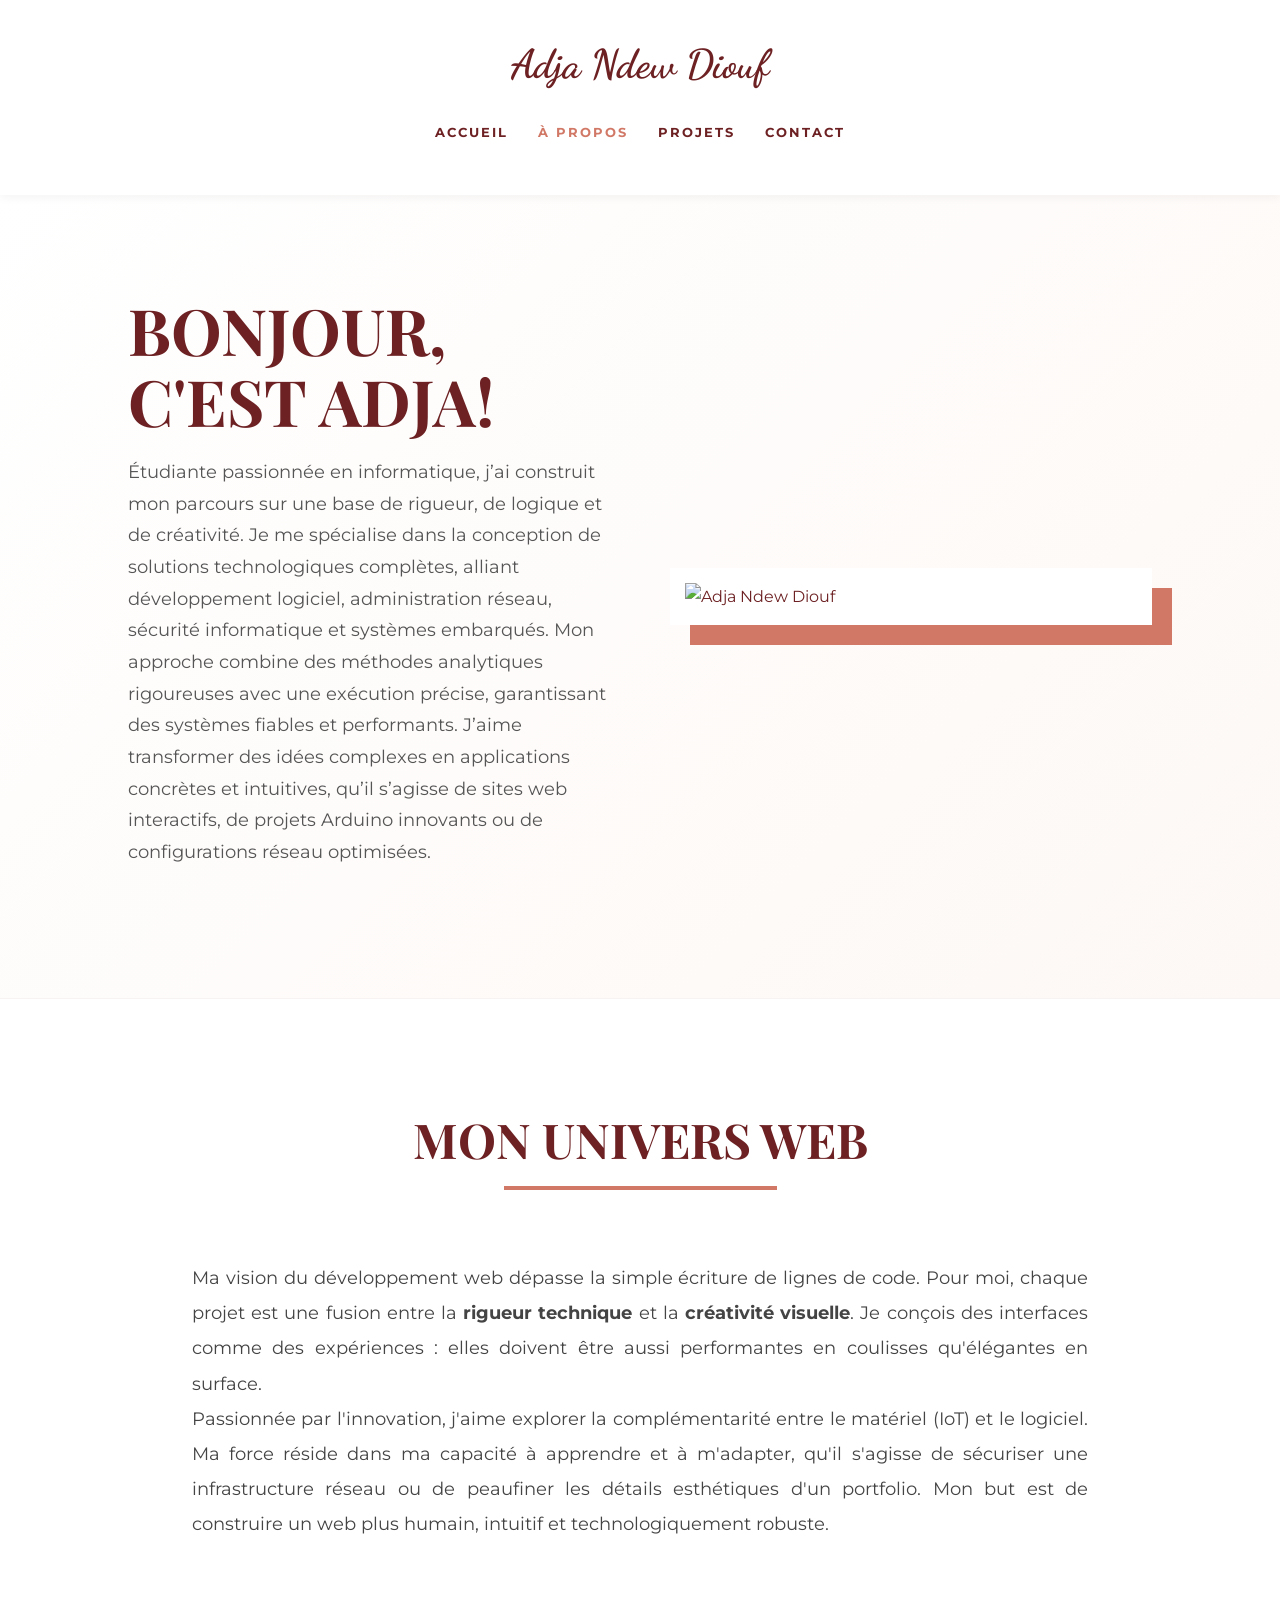
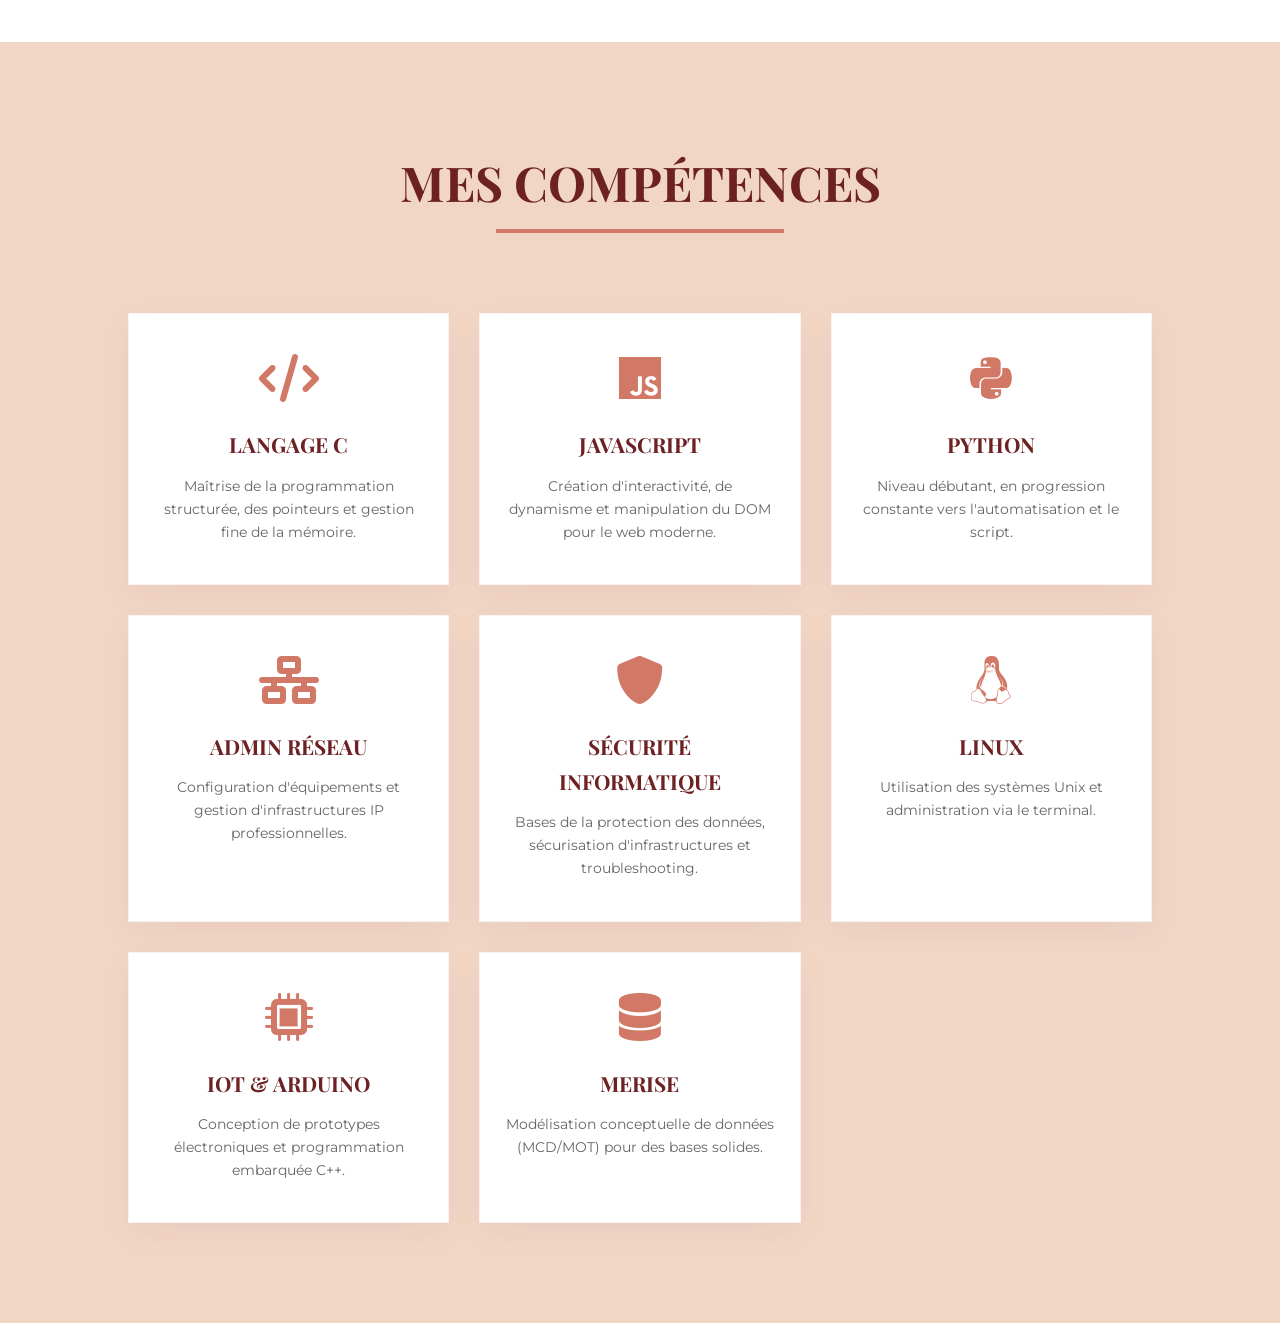
==== pages/a_propos.html @ 98b559bf "Add files via upload" ====
<!DOCTYPE html>
<html lang="fr">
<head>
    <meta charset="UTF-8">
    <meta name="viewport" content="width=device-width, initial-scale=1.0">
    <title>À Propos | Adja Ndew Diouf</title>
    
    <link href="https://fonts.googleapis.com/css2?family=Montserrat:wght@400;700&family=Playfair+Display:wght@900&family=Dancing+Script:wght@700&display=swap" rel="stylesheet">
    <link rel="stylesheet" href="https://cdnjs.cloudflare.com/ajax/libs/font-awesome/6.0.0/css/all.min.css">
    
    <link rel="stylesheet" href="../css/style.css">

    <style>
        :root {
            --bordeaux: #6D2123;
            --rose-poudre: #F1D6C6;
            --saumon: #D17866;
            --blanc: #ffffff;
        }

        body {
            margin: 0;
            font-family: 'Montserrat', sans-serif;
            background-color: #fdfaf8;
            color: var(--bordeaux);
        }

        header { padding: 30px 5%; text-align: center; background: var(--blanc); position: sticky; top: 0; z-index: 1000; box-shadow: 0 2px 10px rgba(0,0,0,0.05); }
        .logo { font-family: 'Dancing Script', cursive; font-size: 2.5rem; color: var(--bordeaux); }
        nav ul { display: flex; justify-content: center; list-style: none; gap: 30px; padding: 20px 0; margin: 0; }
        nav ul li a { text-decoration: none; color: var(--bordeaux); font-weight: 700; font-size: 0.8rem; letter-spacing: 2px; transition: 0.3s; }
        nav ul li a:hover, nav ul li a.active { color: var(--saumon); }

        /* --- PARTIE 1 : PRÉSENTATION PERSONNELLE (AVEC LA PHOTO) --- */
        .hero-about {
            display: grid;
            grid-template-columns: 1fr 1fr;
            gap: 60px;
            padding: 100px 10%;
            align-items: center;
            background: linear-gradient(135deg, white 0%, #fdf8f5 100%);
        }

        .hero-text h1 {
            font-family: 'Playfair Display', serif;
            font-size: 4rem;
            line-height: 1.1;
            margin-bottom: 20px;
            text-transform: uppercase;
        }

        .hero-text p {
            font-size: 1.1rem;
            line-height: 1.8;
            margin-bottom: 30px;
            color: #555;
        }

        /* L'IMAGE STYLE "MAGAZINE" (Correction de l'ombre) */
        .hero-image-container {
            position: relative;
        }

        .hero-image-wrapper {
            background: white;
            padding: 15px;
            box-shadow: 20px 20px 0px var(--saumon); /* Ombre décalée saumon */
            transition: 0.5s ease-in-out;
        }

        .hero-image-wrapper:hover {
            transform: translate(-10px, -10px);
            box-shadow: 30px 30px 0px var(--bordeaux); /* Ombre devient bordeaux au survol */
        }

        .hero-image-wrapper img {
            width: 100%;
            height: auto;
            display: block;
            object-fit: cover;
        }

        /* --- PARTIE 2 : UNIVERS WEB (TEXTE ÉTOFFÉ) --- */
        .universe-section {
            padding: 100px 15%;
            text-align: center;
            background: white;
            border-top: 1px solid rgba(109,33,35,0.05);
        }

        .section-title {
            font-family: 'Playfair Display', serif;
            font-size: 3rem;
            margin-bottom: 30px;
            text-transform: uppercase;
            position: relative;
            display: inline-block;
        }

        .section-title::after {
            content: '';
            width: 60%;
            height: 4px;
            background: var(--saumon);
            position: absolute;
            bottom: -10px;
            left: 20%;
        }

        .universe-text {
            font-size: 1.1rem;
            line-height: 2;
            color: #444;
            max-width: 900px;
            margin: 50px auto 0;
            text-align: justify;
        }

        /* --- PARTIE 3 : GRILLE DE COMPÉTENCES (ICÔNES) --- */
        .skills-section {
            padding: 100px 10%;
            background-color: var(--rose-poudre);
        }

        .skills-grid {
            display: grid;
            grid-template-columns: repeat(auto-fit, minmax(280px, 1fr));
            gap: 30px;
            margin-top: 60px;
        }

        .skill-card {
            background: white;
            padding: 40px 25px;
            text-align: center;
            box-shadow: 0 10px 30px rgba(109, 33, 35, 0.05);
            transition: 0.4s ease;
            border: 1px solid rgba(109, 33, 35, 0.05);
        }

        .skill-card:hover {
            transform: translateY(-10px);
            box-shadow: 15px 15px 0px var(--saumon); /* Ombre décalée au survol */
        }

        .skill-card i {
            font-size: 3rem;
            color: var(--saumon);
            margin-bottom: 25px;
        }

        .skill-card h3 {
            font-family: 'Playfair Display', serif;
            font-size: 1.3rem;
            margin-bottom: 12px;
            text-transform: uppercase;
        }

        .skill-card p {
            font-size: 0.9rem;
            color: #666;
            line-height: 1.6;
        }

        /* RESPONSIVE */
        @media (max-width: 992px) {
            .hero-about { grid-template-columns: 1fr; text-align: center; }
            .hero-text h1 { font-size: 3rem; }
            .hero-image-container { order: -1; margin-bottom: 50px; }
            .skills-grid { grid-template-columns: repeat(auto-fit, minmax(250px, 1fr)); }
        }
    </style>
</head>
<body>

    <header>
        <div class="logo">Adja Ndew Diouf</div>
        <nav>
            <ul>
                <li><a href="../index.html">ACCUEIL</a></li>
                <li><a href="a_propos.html" class="active">À PROPOS</a></li>
                <li><a href="projets.html">PROJETS</a></li>
                <li><a href="contact.html">CONTACT</a></li>
            </ul>
        </nav>
    </header>

    <section class="hero-about">
        <div class="hero-text">
            <h1>Bonjour, c'est ADJA!</h1>
            <p>Étudiante passionnée en informatique, j’ai construit mon parcours sur une base de rigueur, de logique et de créativité. Je me spécialise dans la conception de solutions technologiques complètes, alliant développement logiciel, administration réseau, sécurité informatique et systèmes embarqués.
Mon approche combine des méthodes analytiques rigoureuses avec une exécution précise, garantissant des systèmes fiables et performants. J’aime transformer des idées complexes en applications concrètes et intuitives, qu’il s’agisse de sites web interactifs, de projets Arduino innovants ou de configurations réseau optimisées.</p>
            
        </div>
        <div class="hero-image-container">
            <div class="hero-image-wrapper">
                <img src="https://images.unsplash.com/photo-1518770660439-4636190af475?q=80&w=600" alt="Adja Ndew Diouf">
            </div>
        </div>
    </section>

    <section class="universe-section">
        <h2 class="section-title">Mon Univers Web</h2>
        <div class="universe-text">
            <p>
                Ma vision du développement web dépasse la simple écriture de lignes de code. Pour moi, chaque projet est une fusion entre la <strong>rigueur technique</strong> et la <strong>créativité visuelle</strong>. Je conçois des interfaces comme des expériences : elles doivent être aussi performantes en coulisses qu'élégantes en surface.
            </p>
            <p>
                Passionnée par l'innovation, j'aime explorer la complémentarité entre le matériel (IoT) et le logiciel. Ma force réside dans ma capacité à apprendre et à m'adapter, qu'il s'agisse de sécuriser une infrastructure réseau ou de peaufiner les détails esthétiques d'un portfolio. Mon but est de construire un web plus humain, intuitif et technologiquement robuste.
            </p>
        </div>
    </section>

    <section class="skills-section">
        <div style="text-align: center;">
            <h2 class="section-title">Mes Compétences</h2>
        </div>

        <div class="skills-grid">
            <div class="skill-card">
                <i class="fas fa-code"></i>
                <h3>Langage C</h3>
                <p>Maîtrise de la programmation structurée, des pointeurs et gestion fine de la mémoire.</p>
            </div>

            <div class="skill-card">
                <i class="fab fa-js"></i>
                <h3>JavaScript</h3>
                <p>Création d'interactivité, de dynamisme et manipulation du DOM pour le web moderne.</p>
            </div>

            <div class="skill-card">
                <i class="fab fa-python"></i>
                <h3>Python</h3>
                <p>Niveau débutant, en progression constante vers l'automatisation et le script.</p>
            </div>

            <div class="skill-card">
                <i class="fas fa-network-wired"></i>
                <h3>Admin Réseau</h3>
                <p>Configuration d'équipements et gestion d'infrastructures IP professionnelles.</p>
            </div>

            <div class="skill-card">
                <i class="fas fa-shield-alt"></i>
                <h3>Sécurité Informatique</h3>
                <p>Bases de la protection des données, sécurisation d'infrastructures et troubleshooting.</p>
            </div>

            <div class="skill-card">
                <i class="fab fa-linux"></i>
                <h3>Linux</h3>
                <p>Utilisation des systèmes Unix et administration via le terminal.</p>
            </div>

            <div class="skill-card">
                <i class="fas fa-microchip"></i>
                <h3>IoT & Arduino</h3>
                <p>Conception de prototypes électroniques et programmation embarquée C++.</p>
            </div>

            <div class="skill-card">
                <i class="fas fa-database"></i>
                <h3>Merise</h3>
                <p>Modélisation conceptuelle de données (MCD/MOT) pour des bases solides.</p>
            </div>
        </div>
    </section>

</body>
</html>
---- css/style.css ----
:root {
    --fuchsia: #6D2123; /* Bordeaux */
    --creme: #F1D6C6;   /* Rose Poudré */
    --noir: #D17866;    /* Saumon (utilisé pour les contrastes) */
}

* { margin: 0; padding: 0; box-sizing: border-box; }
body { font-family: 'Montserrat', sans-serif; background-color: var(--creme); color: var(--fuchsia); line-height: 1.7; overflow-x: hidden; }

/* HEADER & LOGO GRAS */
header { padding: 40px 0; text-align: center; }
.logo { font-family: 'Dancing Script', cursive; font-size: 3.2rem; font-weight: 700; color: var(--fuchsia); transition: 0.4s; }
.logo:hover { letter-spacing: 3px; color: var(--noir); }

nav ul { display: flex; justify-content: center; list-style: none; gap: 40px; margin-top: 20px; }
nav ul li a { text-decoration: none; color: var(--fuchsia); font-weight: 700; font-size: 0.85rem; text-transform: uppercase; letter-spacing: 2px; }
nav ul li a:hover, nav ul li a.active { color: var(--noir); }

/* HERO SECTION : CENTRAGE PARFAIT */
.hero-section { height: 80vh; display: flex; justify-content: center; align-items: center; position: relative; }
.hero-container { position: relative; display: flex; justify-content: center; align-items: center; width: 100%; }
.hero-bg-text { position: absolute; z-index: 1; font-family: 'Playfair Display', serif; font-size: 13vw; color: var(--fuchsia); line-height: 0.8; text-align: center; font-weight: 900; opacity: 0.2; }
.hero-image-box { position: relative; z-index: 2; width: 320px; height: 450px; background: white; padding: 10px; box-shadow: 0 30px 60px rgba(109,33,35,0.15); mix-blend-mode: multiply; }
.hero-image-box img { width: 100%; height: 100%; object-fit: cover; }

/* PROJETS PHARES : MISE EN PAGE CAPTIVANTE */
.projets-discrets { display: flex; padding: 120px 10%; align-items: center; gap: 80px; background: white; }
.left-content { flex: 1; }
.description-attirante { font-size: 1.1rem; color: var(--fuchsia); margin-bottom: 35px; border-left: 3px solid var(--noir); padding-left: 20px; }
.main-title { font-family: 'Playfair Display', serif; font-size: 3rem; text-transform: uppercase; margin-bottom: 25px; color: var(--fuchsia); line-height: 1; }
.btn-decouvrir, .btn-more { display: inline-block; padding: 20px 40px; background: var(--fuchsia); color: white; text-decoration: none; font-weight: 700; letter-spacing: 2px; transition: 0.4s; }
.btn-decouvrir:hover, .btn-more:hover { background: var(--noir); transform: translateY(-8px); box-shadow: 0 15px 30px rgba(209,120,102,0.2); }

.right-content { flex: 1.2; }
.projects-mini-grid { display: grid; grid-template-columns: repeat(3, 1fr); gap: 20px; }
.mini-card { height: 400px; position: relative; overflow: hidden; box-shadow: 0 10px 20px rgba(0,0,0,0.1); transition: 0.6s cubic-bezier(0.23, 1, 0.32, 1); }
.mini-card img { width: 100%; height: 100%; object-fit: cover; transition: 0.6s; }
.mini-card:hover { transform: translateY(-20px); }
.mini-card:hover img { transform: scale(1.1); }
.overlay { position: absolute; bottom: 0; width: 100%; background: linear-gradient(transparent, rgba(109, 33, 35, 0.8)); color: white; padding: 20px; text-align: center; font-weight: 700; opacity: 0; transition: 0.4s; }
.mini-card:hover .overlay { opacity: 1; }

/* SECTION HEY ADJA : ÉQUILIBRE PHOTO/TEXTE */
.hey-babe { display: flex; padding: 120px 10%; align-items: center; gap: 80px; }
.babe-content { flex: 1.2; }
.handwritten { font-family: 'Dancing Script', cursive; color: var(--fuchsia); font-size: 4rem; margin-bottom: 10px; }
.bio-paragraph { margin: 30px 0; font-size: 1.05rem; color: var(--fuchsia); }
.bio-paragraph p { margin-bottom: 15px; }
.babe-image-container { flex: 1; height: 600px; background: white; padding: 15px; box-shadow: 0 40px 80px rgba(109,33,35,0.1); }
.babe-image-container img { width: 100%; height: 100%; object-fit: cover; }

/* SERVICES SURVOL INCROYABLE */
.services { padding: 100px 10%; text-align: center; background: white; }
.services-grid { display: grid; grid-template-columns: repeat(4, 1fr); gap: 30px; margin-top: 50px; }
.service-card { background: var(--creme); padding: 60px 20px; transition: 0.5s; border: 1px solid transparent; }
.service-card:hover { transform: translateY(-25px); background: white; border-color: var(--fuchsia); box-shadow: 0 30px 60px rgba(109, 33, 35, 0.15); }
.service-icon { font-size: 3rem; margin-bottom: 20px; }

/* FOOTER MIGNON & CHIC */
footer { padding: 80px 10% 40px; background: white; text-align: center; }
.footer-inner { max-width: 900px; margin: 0 auto; }
.footer-logo { font-family: 'Dancing Script', cursive; font-size: 2.5rem; color: var(--fuchsia); font-weight: 700; }
.footer-divider { width: 50px; height: 3px; background: var(--fuchsia); margin: 20px auto; }
.social-links { margin: 30px 0; }
.social-links a { text-decoration: none; color: var(--fuchsia); font-weight: 700; margin: 0 20px; font-size: 0.8rem; letter-spacing: 2px; transition: 0.3s; }
.social-links a:hover { color: var(--noir); }
.footer-tagline { font-size: 0.8rem; letter-spacing: 3px; color: var(--noir); margin-bottom: 15px; }
.contact-highlight { font-family: 'Playfair Display', serif; font-size: 1.5rem; font-weight: 900; color: var(--fuchsia); border-bottom: 4px solid var(--noir); display: inline-block; }
/* --- FOOTER : ÉQUILIBRE MARRON & ROSE --- */
footer {
    background-color: #fdfaf8; /* Fond rose poudré très clair */
    padding: 80px 10% 40px;
    text-align: center;
    border-top: 2px solid #6D2123; /* Ligne marron fine en haut */
}

.footer-logo {
    font-family: 'Dancing Script', cursive;
    font-size: 3.5rem;
    color: #6D2123; /* Marron pour le nom */
    margin-bottom: 10px;
}

.footer-tagline {
    font-size: 0.85rem;
    letter-spacing: 2px;
    text-transform: uppercase;
    color: #D17866; /* Saumon pour le contraste */
    margin-bottom: 40px;
    font-weight: 700;
}

/* LES BOUTONS SOCIAUX (Plus de Marron ici) */
.footer-socials {
    display: flex;
    justify-content: center;
    gap: 25px;
    margin-bottom: 50px;
}

.social-circle {
    width: 55px;
    height: 55px;
    display: flex;
    justify-content: center;
    align-items: center;
    background-color: #6D2123; /* Fond Marron pour les cercles */
    color: #ffffff !important; /* Icônes blanches pour bien voir */
    border-radius: 50%;
    font-size: 1.5rem;
    text-decoration: none;
    transition: all 0.4s ease;
    box-shadow: 0 4px 10px rgba(109, 33, 35, 0.2);
}

.social-circle:hover {
    background-color: #D17866; /* Devient saumon au survol */
    transform: translateY(-5px);
    box-shadow: 0 8px 15px rgba(209, 120, 102, 0.3);
}

.email-link {
    text-decoration: none;
    color: #6D2123; /* Texte email en marron */
    font-weight: 700;
    font-size: 1.1rem;
    border-bottom: 2px solid #D17866;
    padding-bottom: 3px;
    transition: 0.3s;
}

.email-link:hover {
    color: #D17866;
    border-bottom-color: #6D2123;
}

.copyright {
    margin-top: 50px;
    font-size: 0.75rem;
    color: #6D2123;
    opacity: 0.6;
}
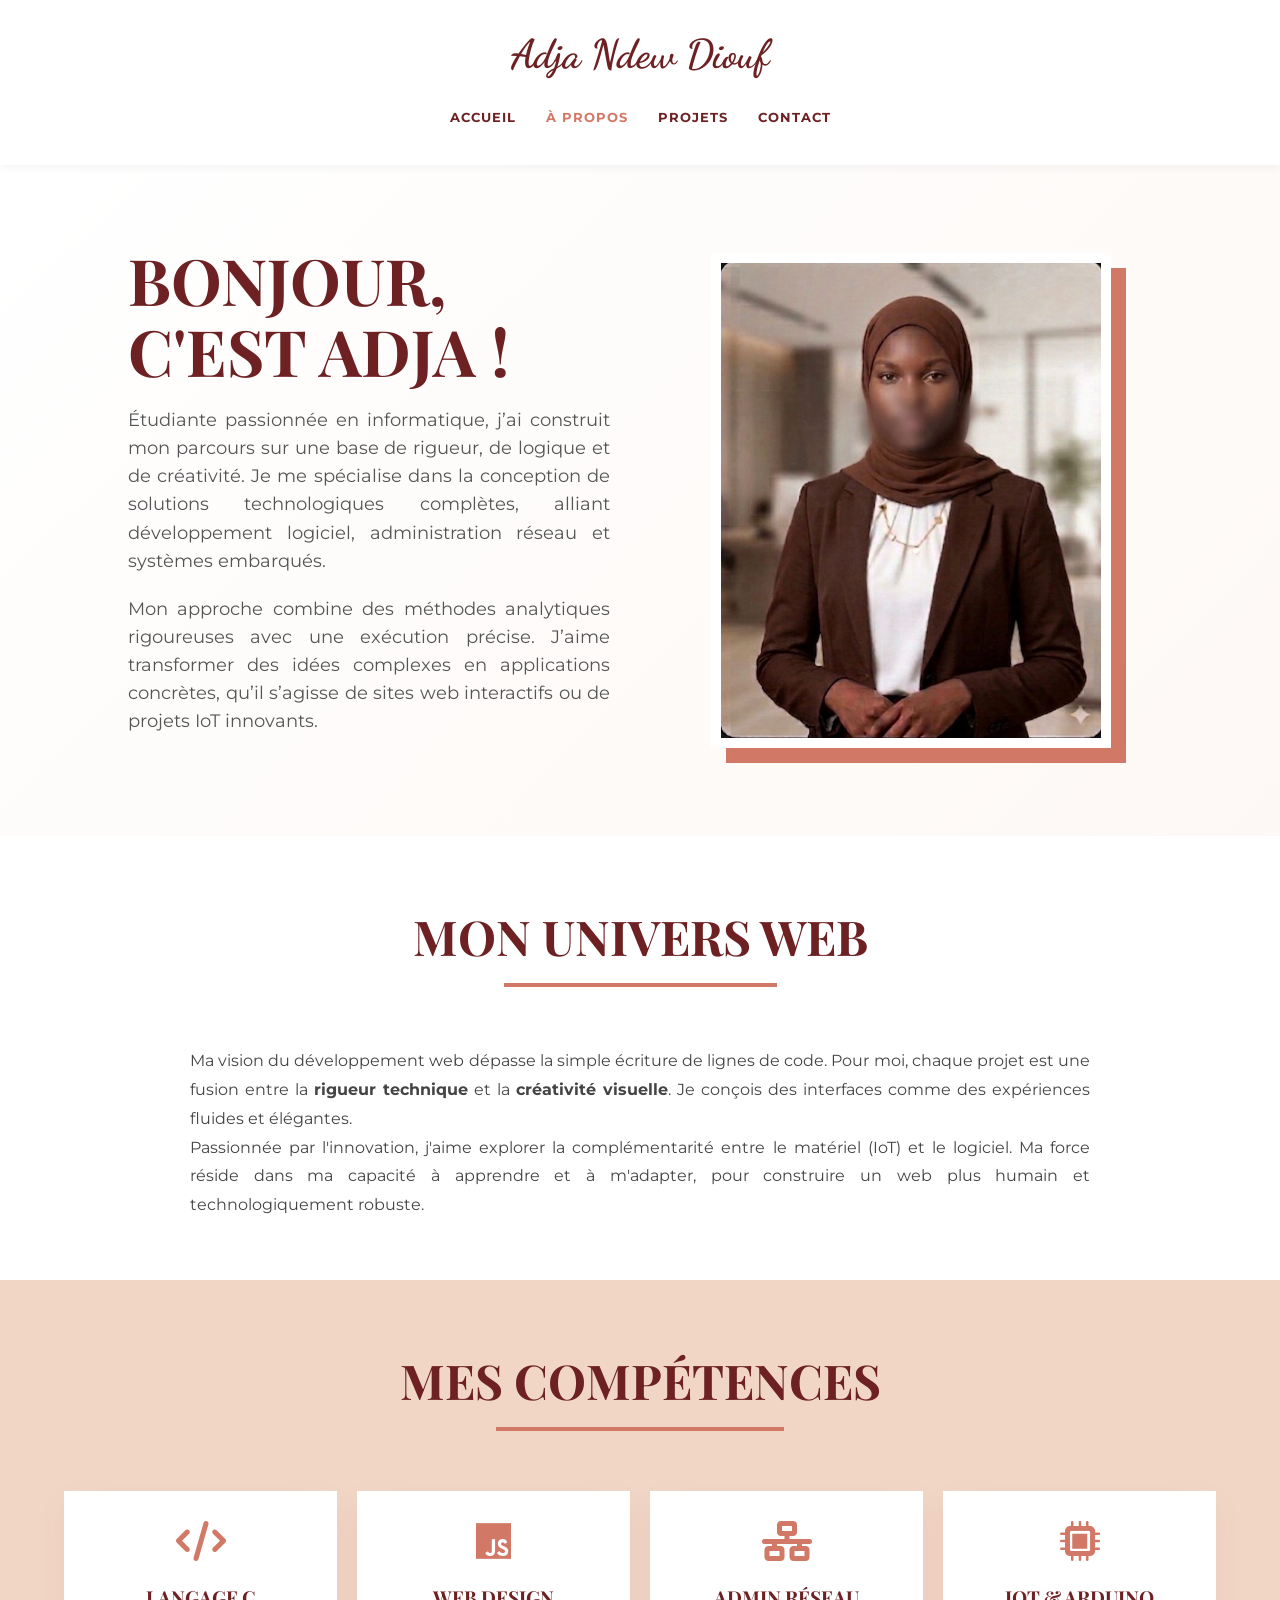
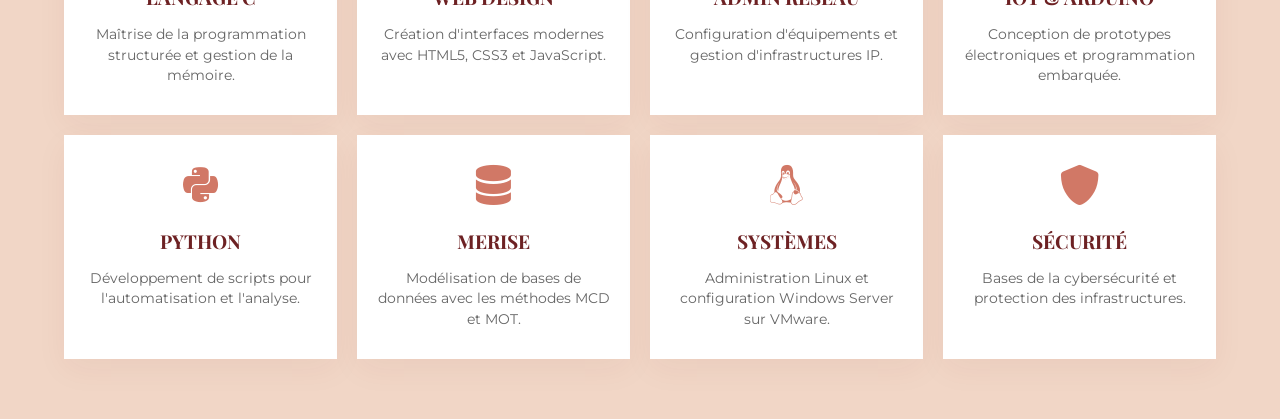
==== commit 7b9629e3: "Update a_propos.html" ====
--- a/pages/a_propos.html
+++ b/pages/a_propos.html
@@ -23,151 +23,82 @@
             font-family: 'Montserrat', sans-serif;
             background-color: #fdfaf8;
             color: var(--bordeaux);
+            overflow-x: hidden;
         }
 
-        header { padding: 30px 5%; text-align: center; background: var(--blanc); position: sticky; top: 0; z-index: 1000; box-shadow: 0 2px 10px rgba(0,0,0,0.05); }
-        .logo { font-family: 'Dancing Script', cursive; font-size: 2.5rem; color: var(--bordeaux); }
-        nav ul { display: flex; justify-content: center; list-style: none; gap: 30px; padding: 20px 0; margin: 0; }
-        nav ul li a { text-decoration: none; color: var(--bordeaux); font-weight: 700; font-size: 0.8rem; letter-spacing: 2px; transition: 0.3s; }
+        header { padding: 20px 5%; text-align: center; background: var(--blanc); position: sticky; top: 0; z-index: 1000; box-shadow: 0 2px 10px rgba(0,0,0,0.05); }
+        .logo { font-family: 'Dancing Script', cursive; font-size: 2.2rem; color: var(--bordeaux); }
+        
+        nav ul { 
+            display: flex; justify-content: center; list-style: none; gap: 15px; padding: 15px 0; margin: 0; flex-wrap: wrap; 
+        }
+        nav ul li a { text-decoration: none; color: var(--bordeaux); font-weight: 700; font-size: 0.75rem; letter-spacing: 1px; transition: 0.3s; }
         nav ul li a:hover, nav ul li a.active { color: var(--saumon); }
 
-        /* --- PARTIE 1 : PRÉSENTATION PERSONNELLE (AVEC LA PHOTO) --- */
+        /* --- SECTION HERO --- */
         .hero-about {
             display: grid;
-            grid-template-columns: 1fr 1fr;
-            gap: 60px;
-            padding: 100px 10%;
+            grid-template-columns: 1fr; /* 1 col par défaut (mobile) */
+            gap: 40px;
+            padding: 40px 5%;
             align-items: center;
             background: linear-gradient(135deg, white 0%, #fdf8f5 100%);
         }
 
         .hero-text h1 {
             font-family: 'Playfair Display', serif;
-            font-size: 4rem;
+            font-size: 2.5rem;
             line-height: 1.1;
             margin-bottom: 20px;
             text-transform: uppercase;
         }
 
-        .hero-text p {
-            font-size: 1.1rem;
-            line-height: 1.8;
-            margin-bottom: 30px;
-            color: #555;
-        }
-
-        /* L'IMAGE STYLE "MAGAZINE" (Correction de l'ombre) */
-        .hero-image-container {
-            position: relative;
-        }
+        .hero-text p { font-size: 1rem; line-height: 1.6; margin-bottom: 20px; color: #555; text-align: justify; }
 
         .hero-image-wrapper {
             background: white;
-            padding: 15px;
-            box-shadow: 20px 20px 0px var(--saumon); /* Ombre décalée saumon */
+            padding: 10px;
+            box-shadow: 15px 15px 0px var(--saumon);
             transition: 0.5s ease-in-out;
+            max-width: 400px;
+            margin: 0 auto;
         }
 
-        .hero-image-wrapper:hover {
-            transform: translate(-10px, -10px);
-            box-shadow: 30px 30px 0px var(--bordeaux); /* Ombre devient bordeaux au survol */
+        .hero-image-wrapper img { width: 100%; height: auto; display: block; object-fit: cover; }
+
+        /* --- UNIVERS WEB --- */
+        .universe-section { padding: 60px 5%; text-align: center; background: white; }
+        .section-title { font-family: 'Playfair Display', serif; font-size: 2rem; margin-bottom: 30px; text-transform: uppercase; position: relative; display: inline-block; }
+        .section-title::after { content: ''; width: 60%; height: 4px; background: var(--saumon); position: absolute; bottom: -10px; left: 20%; }
+
+        .universe-text { font-size: 1rem; line-height: 1.8; color: #444; max-width: 900px; margin: 40px auto 0; text-align: justify; }
+
+        /* --- SKILLS --- */
+        .skills-section { padding: 60px 5%; background-color: var(--rose-poudre); }
+        .skills-grid { display: grid; grid-template-columns: 1fr; gap: 20px; margin-top: 40px; }
+        
+        .skill-card {
+            background: white; padding: 30px 20px; text-align: center;
+            box-shadow: 0 10px 30px rgba(109, 33, 35, 0.05); transition: 0.4s ease;
+        }
+        .skill-card i { font-size: 2.5rem; color: var(--saumon); margin-bottom: 20px; }
+        .skill-card h3 { font-family: 'Playfair Display', serif; font-size: 1.2rem; margin-bottom: 10px; text-transform: uppercase; }
+        .skill-card p { font-size: 0.85rem; color: #666; line-height: 1.5; }
+
+        /* --- MEDIA QUERIES (TABLETTE & ORDI) --- */
+        @media (min-width: 768px) {
+            .hero-about { grid-template-columns: 1fr 1fr; padding: 80px 10%; gap: 60px; }
+            .hero-text h1 { font-size: 4rem; }
+            .hero-text p { font-size: 1.1rem; }
+            .section-title { font-size: 3rem; }
+            .skills-grid { grid-template-columns: repeat(2, 1fr); }
+            .logo { font-size: 2.5rem; }
+            nav ul { gap: 30px; }
+            nav ul li a { font-size: 0.8rem; }
         }
 
-        .hero-image-wrapper img {
-            width: 100%;
-            height: auto;
-            display: block;
-            object-fit: cover;
-        }
-
-        /* --- PARTIE 2 : UNIVERS WEB (TEXTE ÉTOFFÉ) --- */
-        .universe-section {
-            padding: 100px 15%;
-            text-align: center;
-            background: white;
-            border-top: 1px solid rgba(109,33,35,0.05);
-        }
-
-        .section-title {
-            font-family: 'Playfair Display', serif;
-            font-size: 3rem;
-            margin-bottom: 30px;
-            text-transform: uppercase;
-            position: relative;
-            display: inline-block;
-        }
-
-        .section-title::after {
-            content: '';
-            width: 60%;
-            height: 4px;
-            background: var(--saumon);
-            position: absolute;
-            bottom: -10px;
-            left: 20%;
-        }
-
-        .universe-text {
-            font-size: 1.1rem;
-            line-height: 2;
-            color: #444;
-            max-width: 900px;
-            margin: 50px auto 0;
-            text-align: justify;
-        }
-
-        /* --- PARTIE 3 : GRILLE DE COMPÉTENCES (ICÔNES) --- */
-        .skills-section {
-            padding: 100px 10%;
-            background-color: var(--rose-poudre);
-        }
-
-        .skills-grid {
-            display: grid;
-            grid-template-columns: repeat(auto-fit, minmax(280px, 1fr));
-            gap: 30px;
-            margin-top: 60px;
-        }
-
-        .skill-card {
-            background: white;
-            padding: 40px 25px;
-            text-align: center;
-            box-shadow: 0 10px 30px rgba(109, 33, 35, 0.05);
-            transition: 0.4s ease;
-            border: 1px solid rgba(109, 33, 35, 0.05);
-        }
-
-        .skill-card:hover {
-            transform: translateY(-10px);
-            box-shadow: 15px 15px 0px var(--saumon); /* Ombre décalée au survol */
-        }
-
-        .skill-card i {
-            font-size: 3rem;
-            color: var(--saumon);
-            margin-bottom: 25px;
-        }
-
-        .skill-card h3 {
-            font-family: 'Playfair Display', serif;
-            font-size: 1.3rem;
-            margin-bottom: 12px;
-            text-transform: uppercase;
-        }
-
-        .skill-card p {
-            font-size: 0.9rem;
-            color: #666;
-            line-height: 1.6;
-        }
-
-        /* RESPONSIVE */
-        @media (max-width: 992px) {
-            .hero-about { grid-template-columns: 1fr; text-align: center; }
-            .hero-text h1 { font-size: 3rem; }
-            .hero-image-container { order: -1; margin-bottom: 50px; }
-            .skills-grid { grid-template-columns: repeat(auto-fit, minmax(250px, 1fr)); }
+        @media (min-width: 1024px) {
+            .skills-grid { grid-template-columns: repeat(4, 1fr); }
         }
     </style>
 </head>
@@ -187,14 +118,13 @@
 
     <section class="hero-about">
         <div class="hero-text">
-            <h1>Bonjour, c'est ADJA!</h1>
-            <p>Étudiante passionnée en informatique, j’ai construit mon parcours sur une base de rigueur, de logique et de créativité. Je me spécialise dans la conception de solutions technologiques complètes, alliant développement logiciel, administration réseau, sécurité informatique et systèmes embarqués.
-Mon approche combine des méthodes analytiques rigoureuses avec une exécution précise, garantissant des systèmes fiables et performants. J’aime transformer des idées complexes en applications concrètes et intuitives, qu’il s’agisse de sites web interactifs, de projets Arduino innovants ou de configurations réseau optimisées.</p>
-            
+            <h1>Bonjour, c'est ADJA !</h1>
+            <p>Étudiante passionnée en informatique, j’ai construit mon parcours sur une base de rigueur, de logique et de créativité. Je me spécialise dans la conception de solutions technologiques complètes, alliant développement logiciel, administration réseau et systèmes embarqués.</p>
+            <p>Mon approche combine des méthodes analytiques rigoureuses avec une exécution précise. J’aime transformer des idées complexes en applications concrètes, qu’il s’agisse de sites web interactifs ou de projets IoT innovants.</p>
         </div>
         <div class="hero-image-container">
             <div class="hero-image-wrapper">
-                <img src="https://images.unsplash.com/photo-1518770660439-4636190af475?q=80&w=600" alt="Adja Ndew Diouf">
+                <img src="../images/profil.jpeg" alt="Adja Ndew Diouf">
             </div>
         </div>
     </section>
@@ -203,10 +133,10 @@
         <h2 class="section-title">Mon Univers Web</h2>
         <div class="universe-text">
             <p>
-                Ma vision du développement web dépasse la simple écriture de lignes de code. Pour moi, chaque projet est une fusion entre la <strong>rigueur technique</strong> et la <strong>créativité visuelle</strong>. Je conçois des interfaces comme des expériences : elles doivent être aussi performantes en coulisses qu'élégantes en surface.
+                Ma vision du développement web dépasse la simple écriture de lignes de code. Pour moi, chaque projet est une fusion entre la <strong>rigueur technique</strong> et la <strong>créativité visuelle</strong>. Je conçois des interfaces comme des expériences fluides et élégantes.
             </p>
             <p>
-                Passionnée par l'innovation, j'aime explorer la complémentarité entre le matériel (IoT) et le logiciel. Ma force réside dans ma capacité à apprendre et à m'adapter, qu'il s'agisse de sécuriser une infrastructure réseau ou de peaufiner les détails esthétiques d'un portfolio. Mon but est de construire un web plus humain, intuitif et technologiquement robuste.
+                Passionnée par l'innovation, j'aime explorer la complémentarité entre le matériel (IoT) et le logiciel. Ma force réside dans ma capacité à apprendre et à m'adapter, pour construire un web plus humain et technologiquement robuste.
             </p>
         </div>
     </section>
@@ -220,52 +150,45 @@
             <div class="skill-card">
                 <i class="fas fa-code"></i>
                 <h3>Langage C</h3>
-                <p>Maîtrise de la programmation structurée, des pointeurs et gestion fine de la mémoire.</p>
+                <p>Maîtrise de la programmation structurée et gestion de la mémoire.</p>
             </div>
-
             <div class="skill-card">
                 <i class="fab fa-js"></i>
-                <h3>JavaScript</h3>
-                <p>Création d'interactivité, de dynamisme et manipulation du DOM pour le web moderne.</p>
+                <h3>Web Design</h3>
+                <p>Création d'interfaces modernes avec HTML5, CSS3 et JavaScript.</p>
             </div>
-
+            <div class="skill-card">
+                <i class="fas fa-network-wired"></i>
+                <h3>Admin Réseau</h3>
+                <p>Configuration d'équipements et gestion d'infrastructures IP.</p>
+            </div>
+            <div class="skill-card">
+                <i class="fas fa-microchip"></i>
+                <h3>IoT & Arduino</h3>
+                <p>Conception de prototypes électroniques et programmation embarquée.</p>
+            </div>
             <div class="skill-card">
                 <i class="fab fa-python"></i>
                 <h3>Python</h3>
-                <p>Niveau débutant, en progression constante vers l'automatisation et le script.</p>
+                <p>Développement de scripts pour l'automatisation et l'analyse.</p>
             </div>
-
-            <div class="skill-card">
-                <i class="fas fa-network-wired"></i>
-                <h3>Admin Réseau</h3>
-                <p>Configuration d'équipements et gestion d'infrastructures IP professionnelles.</p>
-            </div>
-
-            <div class="skill-card">
-                <i class="fas fa-shield-alt"></i>
-                <h3>Sécurité Informatique</h3>
-                <p>Bases de la protection des données, sécurisation d'infrastructures et troubleshooting.</p>
-            </div>
-
-            <div class="skill-card">
-                <i class="fab fa-linux"></i>
-                <h3>Linux</h3>
-                <p>Utilisation des systèmes Unix et administration via le terminal.</p>
-            </div>
-
-            <div class="skill-card">
-                <i class="fas fa-microchip"></i>
-                <h3>IoT & Arduino</h3>
-                <p>Conception de prototypes électroniques et programmation embarquée C++.</p>
-            </div>
-
             <div class="skill-card">
                 <i class="fas fa-database"></i>
                 <h3>Merise</h3>
-                <p>Modélisation conceptuelle de données (MCD/MOT) pour des bases solides.</p>
+                <p>Modélisation de bases de données avec les méthodes MCD et MOT.</p>
+            </div>
+            <div class="skill-card">
+                <i class="fab fa-linux"></i>
+                <h3>Systèmes</h3>
+                <p>Administration Linux et configuration Windows Server sur VMware.</p>
+            </div>
+            <div class="skill-card">
+                <i class="fas fa-shield-alt"></i>
+                <h3>Sécurité</h3>
+                <p>Bases de la cybersécurité et protection des infrastructures.</p>
             </div>
         </div>
     </section>
 
 </body>
-</html>+</html>
